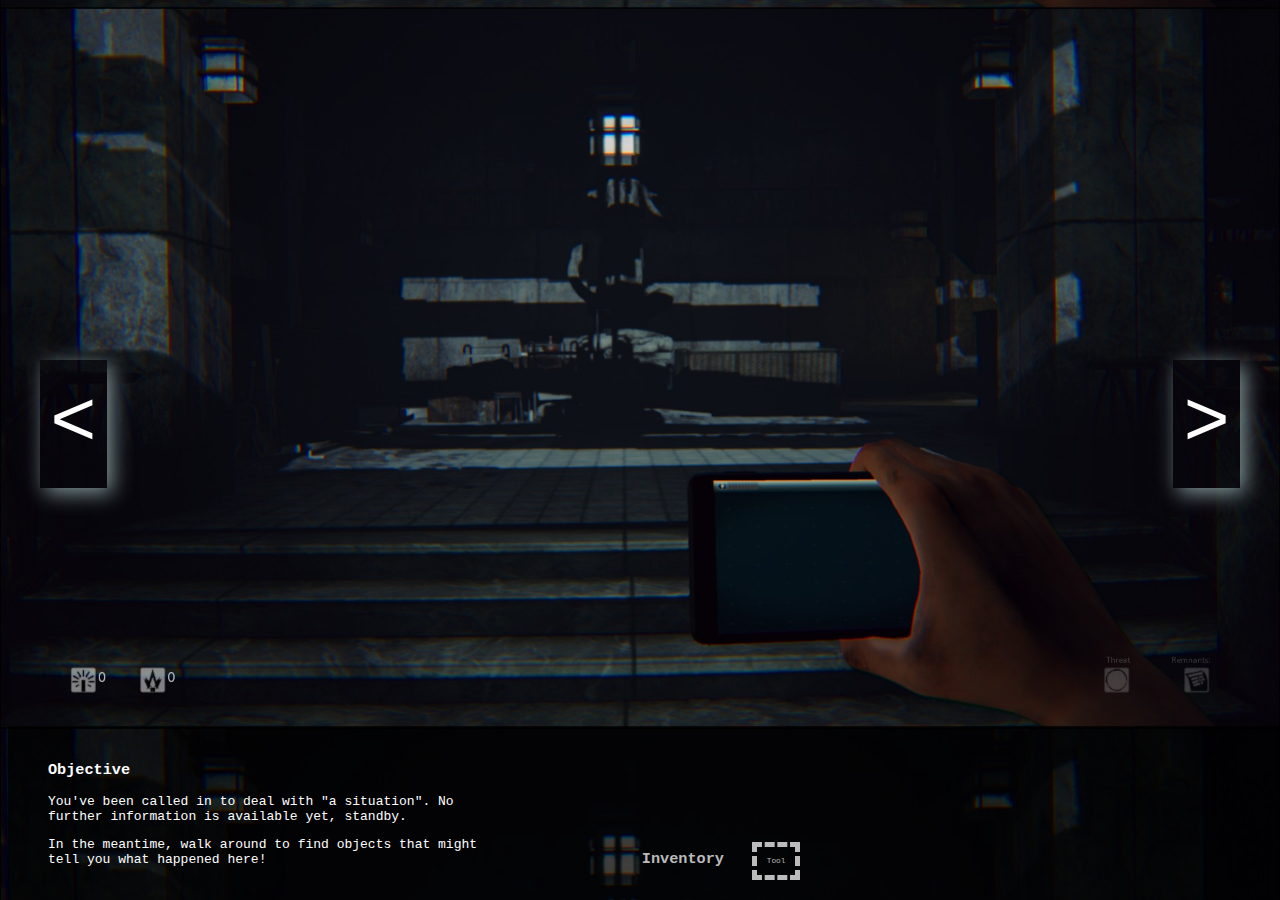
==== explore.html @ 1b69b593 "made game" ====
<!DOCTYPE html>
<html>
<head>
<title>Chapter 1</title>

<link rel="stylesheet" type="text/css" href="style.css">
<script src="jquery-1.11.3.js"></script>
<script src="gamedev.js"></script>
</head>

<body id="exploreBody">

<div class="go" id="goLeft1"> < </div>

<div class="go" id="goRight1"> > </div>


<div class="go" id="goLeft-Straight1"> ^ </div>

<div class="go" id="goRight-Straight1"> ^ </div>


<div class="go" id="goLeft-Straight2"> ^ </div>

<div class="go" id="goRight-Straight2"> ^ </div>


<div class="go" id="goLeft-Straight3"> ^ </div>

<div class="go" id="goRight-Right2"> > </div>


<div class="go" id="goBack"> @ </div>


<div class="hudBase">
	<div class="hudObj"> 
		<h3>Objective</h3>
		<p>
		You've been called in to deal with "a situation". No further information is available yet, standby.
		</p>
		<p>
		In the meantime, walk around to find objects that might tell you what happened here!
		</p>
	</div>

	<div class="hudInv"> 
		<h3 id="invTitle">Inventory</h3>
		<div class="invSlot1" id="invTool"> Tool </div>
	</div>
</div>

</body>
---- style.css ----
body {

	background-image: url("http://hdwallpaperia.com/wp-content/uploads/2013/11/Game-Backgrounds-Wallpaper.jpg");
    background-size: cover;
    background-position: center center;
	font-family: monospace;

}

/*Stuff below governs the start screen*/

.titleContent {
	margin: 10% auto;
    text-align: center;
}

.splashTitle {
	color: #fff;
    font-size: 8em;
    text-transform: uppercase;
    text-shadow: 1px 1px 5px rgba(27, 25, 25, 0.74);
}

.button {
	border: 5px solid #383838;
    color: #383838;
    padding: 20px 50px;
    font-size: 5em;
    text-decoration: none;
    background-color: #abc;
    box-shadow: 15px 15px 80px #555;
}
  a.button:hover {
    background-color: #383838;
    color: #abc;
  }



/*Stuff below governs the Explore screen*/

#exploreBody {
	background-image: url("img/exploreHome1.jpg");
	background-position: bottom center;

}

.go {
	position: absolute;
	color: white;
	position: absolute;
    padding: 20px 10px;
    color: white;
    font-size: 6em;
    box-shadow: 5px 5px 20px #84999A;

}

#goLeft1 {
    left: 40px;
    top: 40%;
    display: block;
}

#goRight1 {
    right: 40px;
    top: 40%;
    display: block;
}

#goRight-Straight1 {
    bottom: 25%;
    left: 45%;
    display: none;
}

#goLeft-Straight1 {
    bottom: 25%;
    left: 45%;
    display: none;
}

#goRight-Straight2 {
    bottom: 25%;
    left: 45%;
    display: none;
}

#goLeft-Straight2 {
    bottom: 25%;
    left: 45%;
    display: none;
}

#goRight-Right2 {
    right: 40px;
    top: 40%;
    display: none;
}

#goLeft-Straight3 {
    bottom: 25%;
    left: 45%;
    display: none;
}

#goBack {
    bottom: 25%;
    left: 45%;
    display: none;
}


.hudBase {
    background-color: rgba(0,0,0,0.7);
    position: absolute;
    bottom: 0;
    width: 100%;
    height: auto;
    color: white;
    padding: 10px 30px;
}

.hudInv {
    width: 50%;
    display: inline-block;
    margin-left: 10%;
    color: #bbb;
}

.hudObj {
    width: 35%;
    display: inline-block;
    padding: 10px;
}

#invTitle {
display: inline;

}

.invSlot1 {
	display: inline;
	width: 80px;
	height: 80px;
	border: 5px dashed #bbb;
	padding: 10px 10px;
    margin: 20px;
    font-size:0.6em;
}
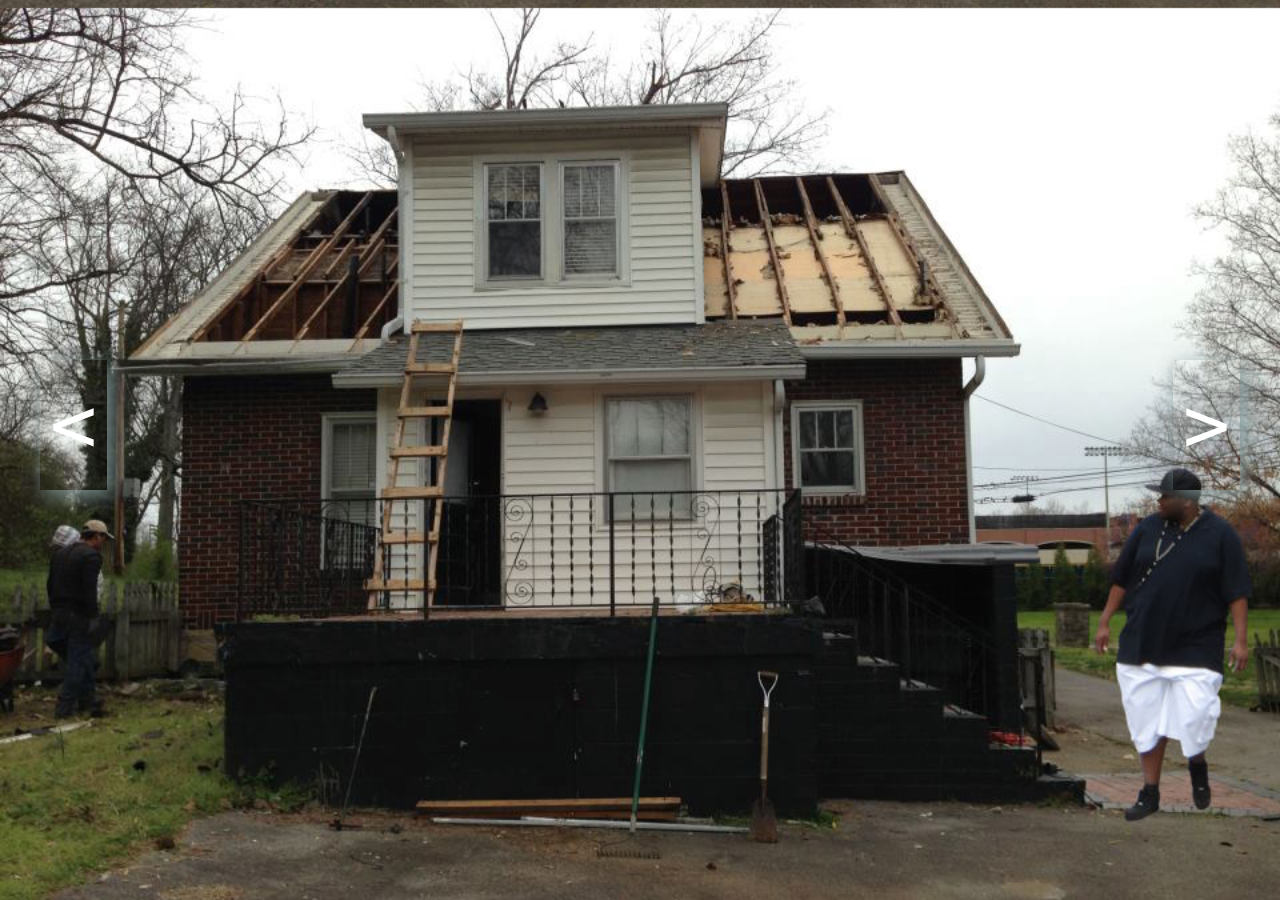
==== commit 2b37c776: "deleted div at bottom willy" ====
--- a/explore.html
+++ b/explore.html
@@ -1,7 +1,7 @@
 <!DOCTYPE html>
 <html>
 <head>
-<title>Chapter 1</title>
+<title>SUPA GHETTO GAME</title>
 
 <link rel="stylesheet" type="text/css" href="style.css">
 <script src="jquery-1.11.3.js"></script>
@@ -33,21 +33,6 @@
 <div class="go" id="goBack"> @ </div>
 
 
-<div class="hudBase">
-	<div class="hudObj"> 
-		<h3>Objective</h3>
-		<p>
-		You've been called in to deal with "a situation". No further information is available yet, standby.
-		</p>
-		<p>
-		In the meantime, walk around to find objects that might tell you what happened here!
-		</p>
-	</div>
 
-	<div class="hudInv"> 
-		<h3 id="invTitle">Inventory</h3>
-		<div class="invSlot1" id="invTool"> Tool </div>
-	</div>
-</div>
 
 </body>--- a/style.css
+++ b/style.css
@@ -1,6 +1,6 @@
 body {
 
-	background-image: url("http://hdwallpaperia.com/wp-content/uploads/2013/11/Game-Backgrounds-Wallpaper.jpg");
+	background-image: url(https://i.ytimg.com/vi/VfSpcHynSsk/maxresdefault.jpg);
     background-size: cover;
     background-position: center center;
 	font-family: monospace;
@@ -40,7 +40,7 @@
 /*Stuff below governs the Explore screen*/
 
 #exploreBody {
-	background-image: url("img/exploreHome1.jpg");
+	background-image: url("img/My man.jpg");
 	background-position: bottom center;
 
 }
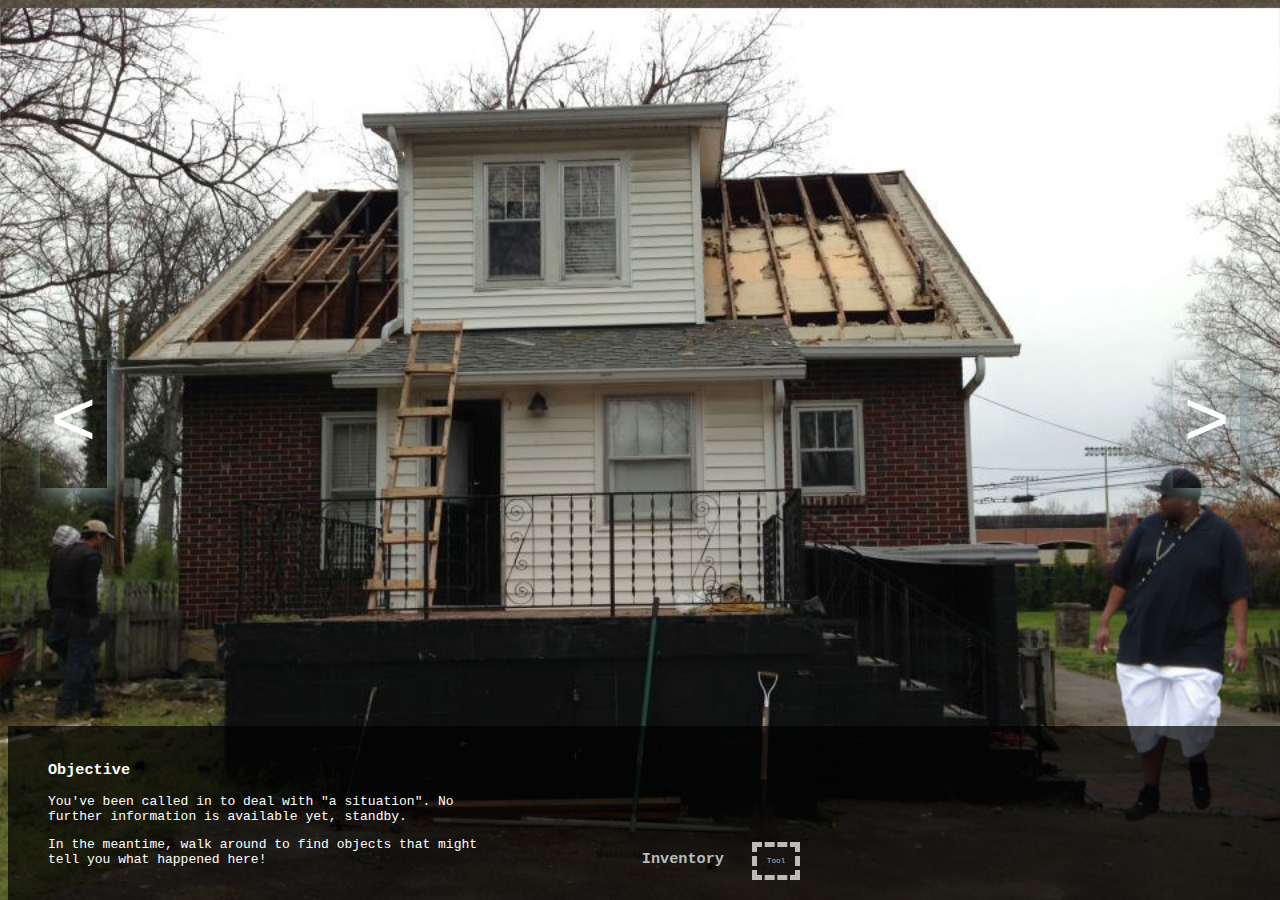
==== commit 456dba5f: "put the div back in willy" ====
--- a/explore.html
+++ b/explore.html
@@ -32,7 +32,22 @@
 
 <div class="go" id="goBack"> @ </div>
 
+<div class="hudBase">
+	<div class="hudObj"> 
+		<h3>Objective</h3>
+		<p>
+		You've been called in to deal with "a situation". No further information is available yet, standby.
+		</p>
+		<p>
+		In the meantime, walk around to find objects that might tell you what happened here!
+		</p>
+	</div>
 
+	<div class="hudInv"> 
+		<h3 id="invTitle">Inventory</h3>
+		<div class="invSlot1" id="invTool"> Tool </div>
+	</div>
+</div>
 
 
 </body>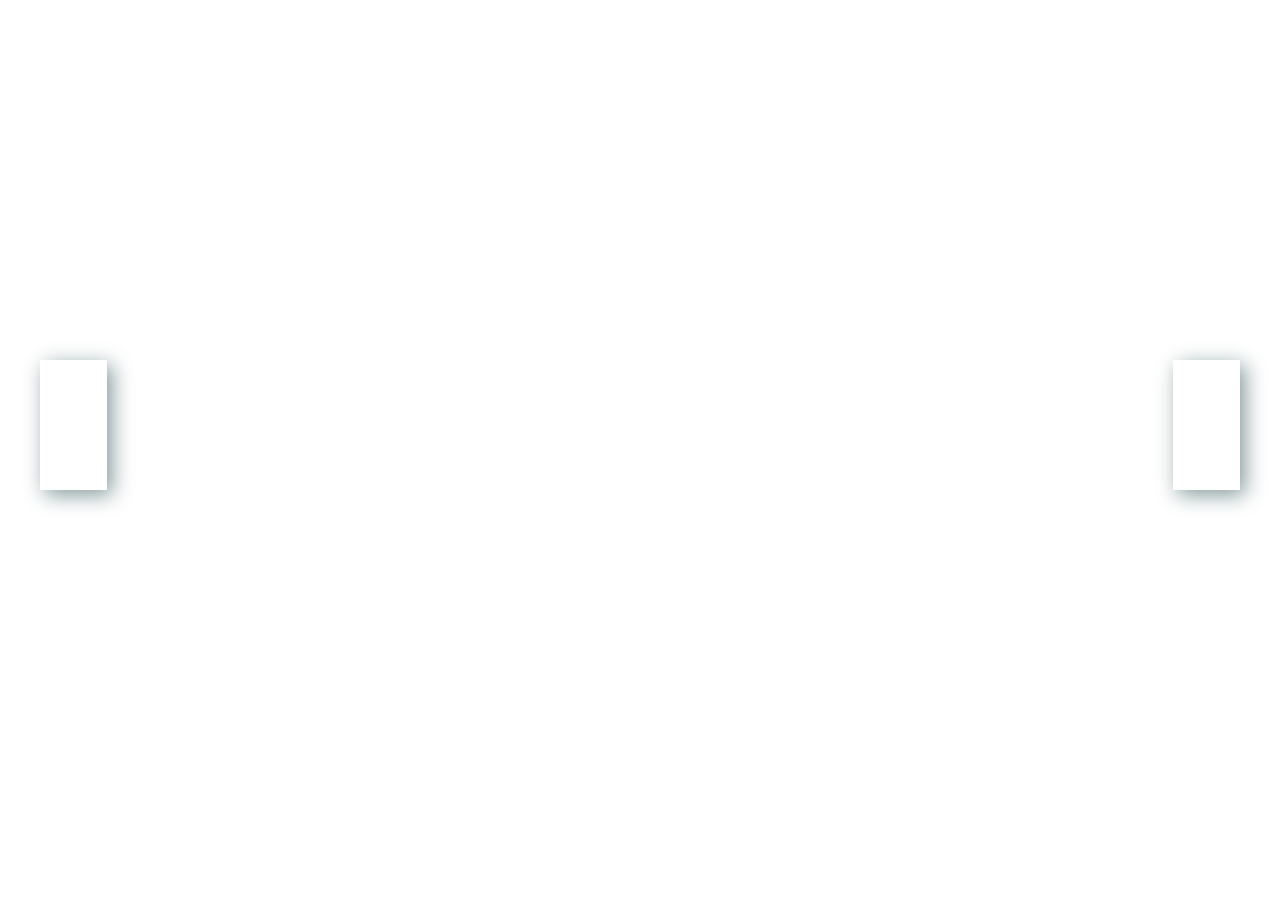
==== commit 461c1c38: "Changed home image and took out div" ====
--- a/explore.html
+++ b/explore.html
@@ -32,22 +32,7 @@
 
 <div class="go" id="goBack"> @ </div>
 
-<div class="hudBase">
-	<div class="hudObj"> 
-		<h3>Objective</h3>
-		<p>
-		You've been called in to deal with "a situation". No further information is available yet, standby.
-		</p>
-		<p>
-		In the meantime, walk around to find objects that might tell you what happened here!
-		</p>
-	</div>
 
-	<div class="hudInv"> 
-		<h3 id="invTitle">Inventory</h3>
-		<div class="invSlot1" id="invTool"> Tool </div>
-	</div>
-</div>
 
 
 </body>--- a/style.css
+++ b/style.css
@@ -40,7 +40,7 @@
 /*Stuff below governs the Explore screen*/
 
 #exploreBody {
-	background-image: url("img/My man.jpg");
+	background-image: url("img/Obamacare");
 	background-position: bottom center;
 
 }
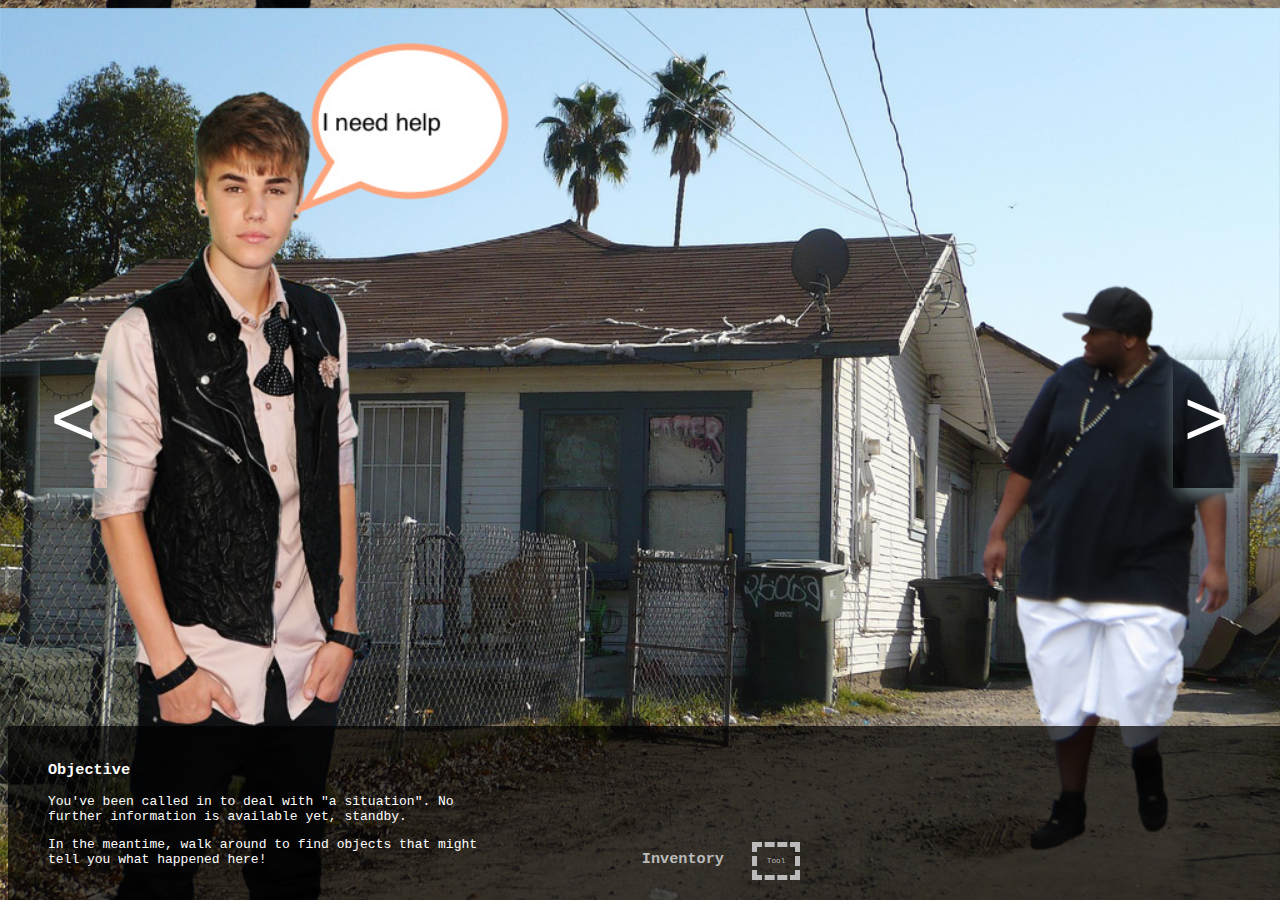
==== commit 78131b9a: "I put the div back in" ====
--- a/explore.html
+++ b/explore.html
@@ -32,6 +32,24 @@
 
 <div class="go" id="goBack"> @ </div>
 
+<div class="hudBase">
+	<div class="hudObj"> 
+		<h3>Objective</h3>
+		<p>
+		You've been called in to deal with "a situation". No further information is available yet, standby.
+		</p>
+		<p>
+		In the meantime, walk around to find objects that might tell you what happened here!
+		</p>
+	</div>
+
+	<div class="hudInv"> 
+		<h3 id="invTitle">Inventory</h3>
+		<div class="invSlot1" id="invTool"> Tool </div>
+	</div>
+</div>
+
+
 
 
 
--- a/style.css
+++ b/style.css
@@ -40,7 +40,7 @@
 /*Stuff below governs the Explore screen*/
 
 #exploreBody {
-	background-image: url("img/Obamacare");
+	background-image: url("img/Obamacare.jpg");
 	background-position: bottom center;
 
 }
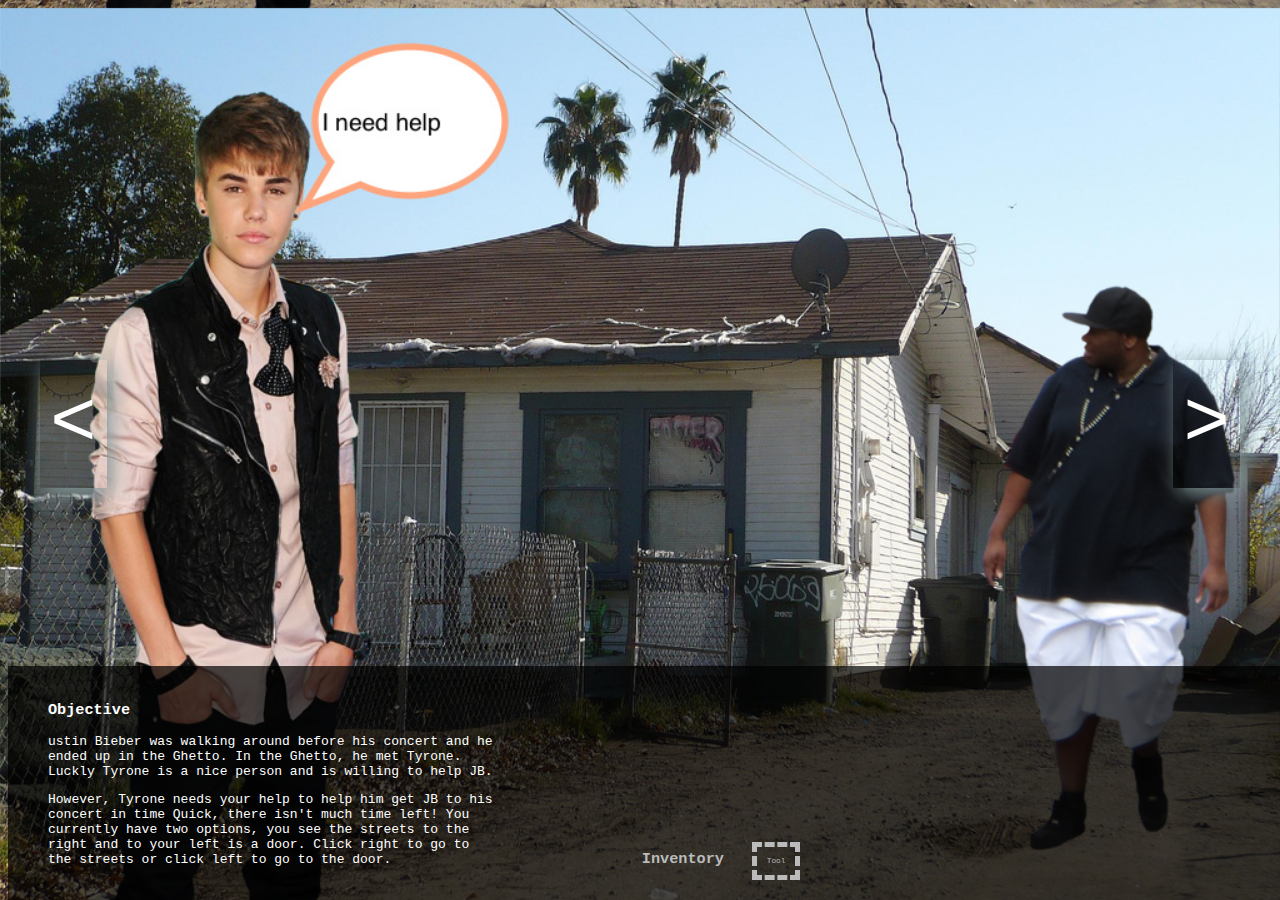
==== commit 9e948513: "changed default text to new text Rohan" ====
--- a/explore.html
+++ b/explore.html
@@ -35,12 +35,10 @@
 <div class="hudBase">
 	<div class="hudObj"> 
 		<h3>Objective</h3>
-		<p>
-		You've been called in to deal with "a situation". No further information is available yet, standby.
+		ustin Bieber was walking around before his concert and he ended up in the Ghetto. In the Ghetto, he met Tyrone. Luckly Tyrone is a nice person and is willing to help JB. 
 		</p>
 		<p>
-		In the meantime, walk around to find objects that might tell you what happened here!
-		</p>
+		However, Tyrone needs your help to help him get JB to his concert in time Quick, there isn't much time left! You currently have two options, you see the streets to the right and to your left is a door. Click right to go to the streets or click left to go to the door. 
 	</div>
 
 	<div class="hudInv"> 
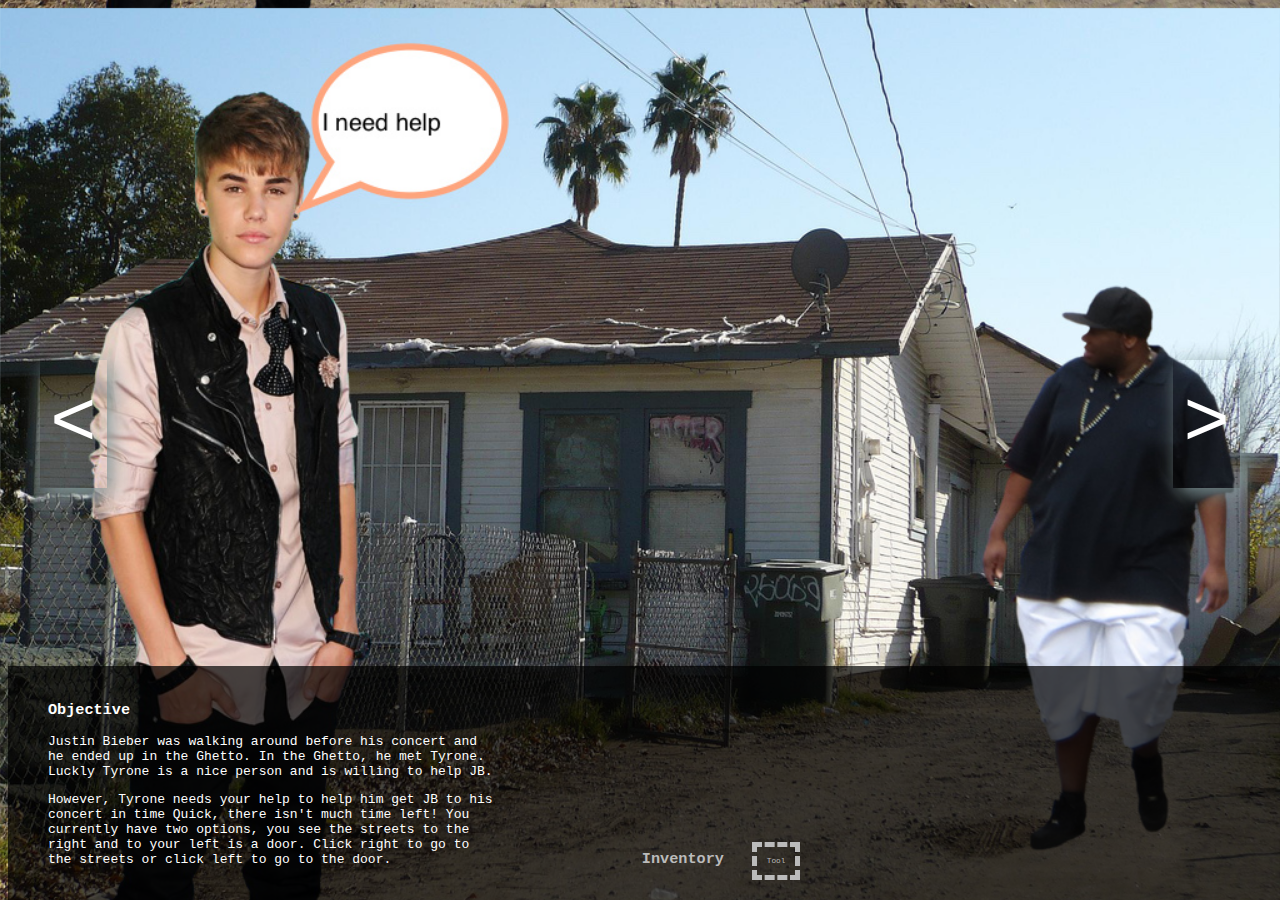
==== commit 14fbdcb7: "changed Justin to justin" ====
--- a/explore.html
+++ b/explore.html
@@ -35,7 +35,7 @@
 <div class="hudBase">
 	<div class="hudObj"> 
 		<h3>Objective</h3>
-		ustin Bieber was walking around before his concert and he ended up in the Ghetto. In the Ghetto, he met Tyrone. Luckly Tyrone is a nice person and is willing to help JB. 
+		Justin Bieber was walking around before his concert and he ended up in the Ghetto. In the Ghetto, he met Tyrone. Luckly Tyrone is a nice person and is willing to help JB. 
 		</p>
 		<p>
 		However, Tyrone needs your help to help him get JB to his concert in time Quick, there isn't much time left! You currently have two options, you see the streets to the right and to your left is a door. Click right to go to the streets or click left to go to the door. 
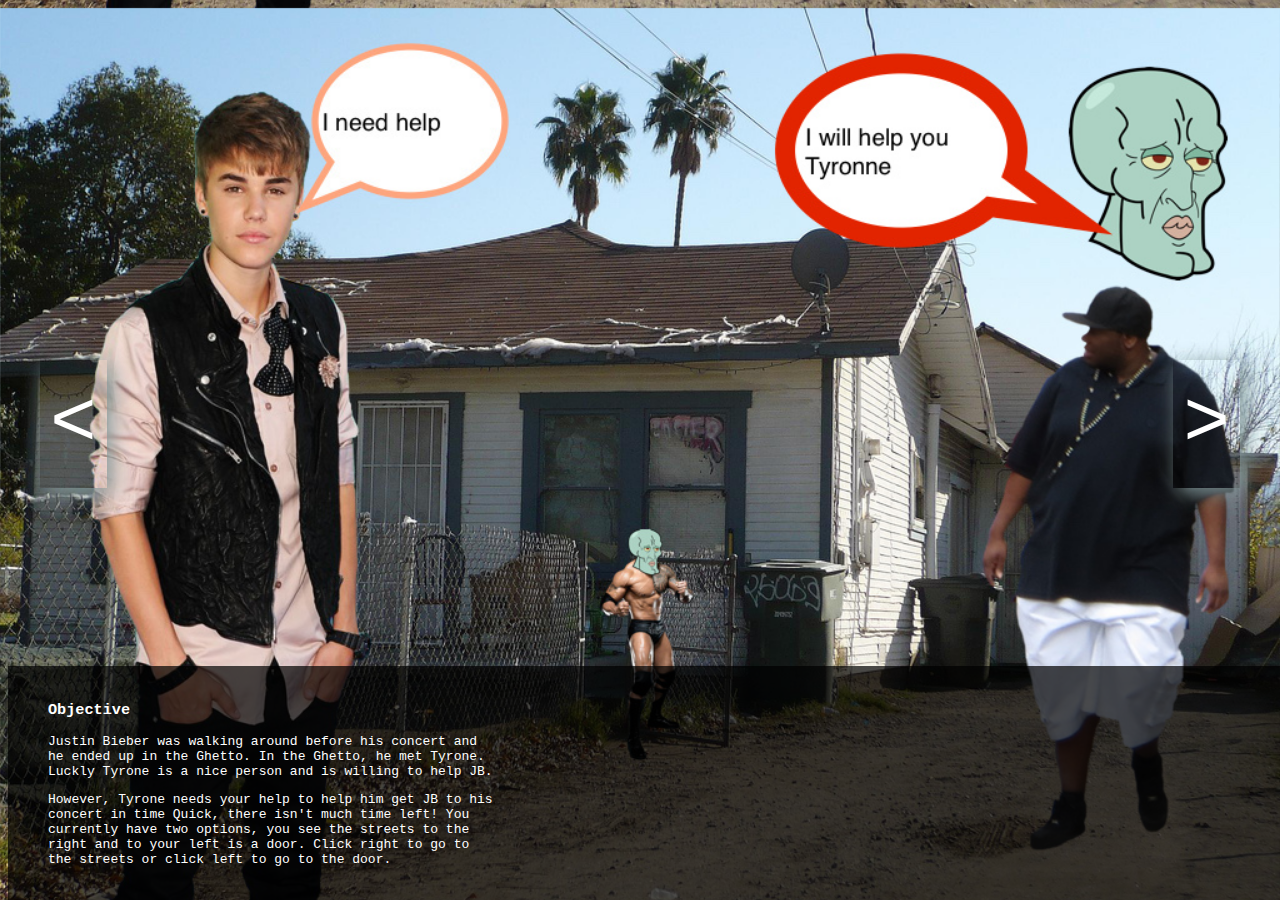
==== commit 9ef464ee: "deleted inventory" ====
--- a/explore.html
+++ b/explore.html
@@ -41,12 +41,6 @@
 		However, Tyrone needs your help to help him get JB to his concert in time Quick, there isn't much time left! You currently have two options, you see the streets to the right and to your left is a door. Click right to go to the streets or click left to go to the door. 
 	</div>
 
-	<div class="hudInv"> 
-		<h3 id="invTitle">Inventory</h3>
-		<div class="invSlot1" id="invTool"> Tool </div>
-	</div>
-</div>
-
 
 
 
